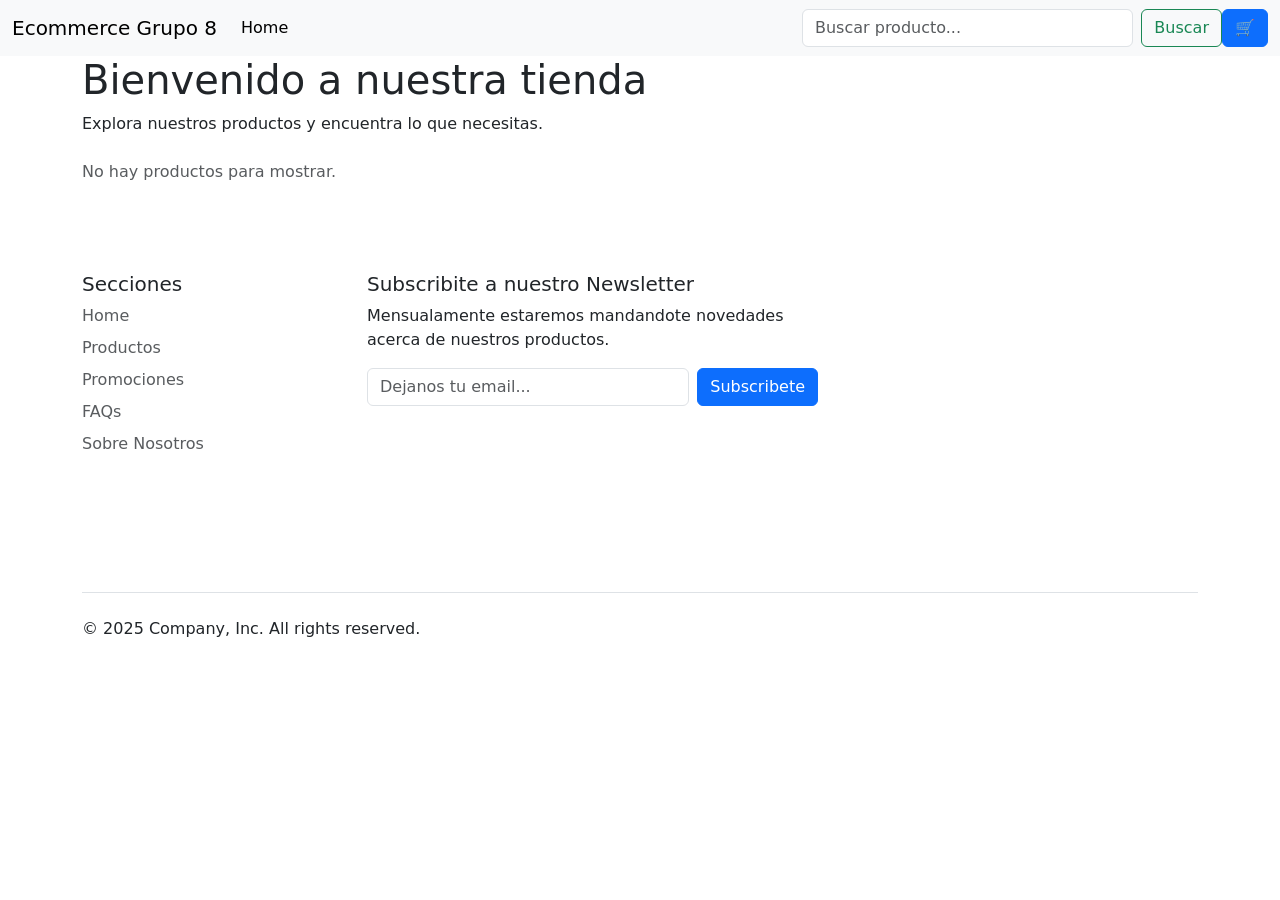
==== index.html @ 39a2ec5d "mejorar vizualizacion responsive del proyecto" ====
<!DOCTYPE html>
<html lang="en">
<head>
    <meta charset="UTF-8">
    <meta name="viewport" content="width=device-width, initial-scale=1.0">
    <link href="https://cdn.jsdelivr.net/npm/bootstrap@5.3.8/dist/css/bootstrap.min.css" rel="stylesheet" integrity="sha384-sRIl4kxILFvY47J16cr9ZwB07vP4J8+LH7qKQnuqkuIAvNWLzeN8tE5YBujZqJLB" crossorigin="anonymous">
    <link rel="stylesheet" href="./css/style.css">
    <title>Tienda</title>
</head>
<body>
    <header>
        <nav class="navbar navbar-expand-lg bg-body-tertiary">
  <div class="container-fluid">

    <!-- Logo -->
    <a class="navbar-brand" href="#">Ecommerce Grupo 8</a>

    <!-- Carrito SIEMPRE visible + Botón hamburguesa -->
    <div class="d-flex align-items-center gap-2 order-lg-3 ms-auto">
      <button class="btn btn-primary"
        type="button"
        data-bs-toggle="offcanvas"
        data-bs-target="#offcanvasRight">
        🛒
      </button>

      <button class="navbar-toggler" type="button"
        data-bs-toggle="collapse"
        data-bs-target="#navbarContent">
        <span class="navbar-toggler-icon"></span>
      </button>
    </div>

    <!-- Contenido colapsable -->
    <div class="collapse navbar-collapse order-lg-2" id="navbarContent">

      <!-- Menú -->
      <ul class="navbar-nav me-auto mb-2 mb-lg-0">
        <li class="nav-item">
          <a class="nav-link active" href="#">Home</a>
        </li>
      </ul>

      <!-- Buscador -->
      <form class="d-flex mt-3 mt-lg-0" role="search" id="search-form">
        <input class="form-control me-2" type="search" placeholder="Buscar producto..." id="search-input">
        <button class="btn btn-outline-success" type="submit">Buscar</button>
      </form>

    </div>
  </div>
</nav>

<!-- Offcanvas Carrito -->
<div class="offcanvas offcanvas-end" tabindex="-1" id="offcanvasRight">
  <div class="offcanvas-header">
    <h5 class="offcanvas-title">Carrito</h5>
    <button type="button" class="btn-close" data-bs-dismiss="offcanvas"></button>
  </div>

  <div class="offcanvas-body" id="cart-items">
    Tu carrito está vacío 🛒
  </div>
</div>

<!-- Modal Construcción -->
<div class="modal fade" id="modalConstruccion" tabindex="-1" aria-labelledby="modalConstruccionLabel" aria-hidden="true">
  <div class="modal-dialog modal-dialog-centered">
    <div class="modal-content">
      <div class="modal-header">
        <h5 class="modal-title" id="modalConstruccionLabel">Aviso</h5>
        <button type="button" class="btn-close" data-bs-dismiss="modal" aria-label="Close"></button>
      </div>
      <div class="modal-body text-center py-4">
        <p class="fs-5">Funcionalidad en construcción, ¡Muy pronto podrás realizar tus compras!</p>
      </div>
      <div class="modal-footer">
        <button type="button" class="btn btn-secondary" data-bs-dismiss="modal">Cerrar</button>
      </div>
    </div>
  </div>
</div>
    </header>
    <main>
        <div class="container">
            <h1>Bienvenido a nuestra tienda</h1>
            <p>Explora nuestros productos y encuentra lo que necesitas.</p>
        </div>
    </main>

   <section class="container my-4">
    <div id="products-container" class="row g-4"></div>
   </section>

    <footer>
    <div class="container"> 
      <footer class="py-5"> 
        <div class="row"> 
          <div class="col-6 col-md-2 mb-3"> 
            <h5>Secciones</h5> 
            <ul class="nav flex-column">
              <li class="nav-item mb-2">
                <a href="#" class="nav-link p-0 text-body-secondary">Home</a>
              </li> 
              <li class="nav-item mb-2">
                <a href="#" class="nav-link p-0 text-body-secondary">Productos</a>
              </li> <li class="nav-item mb-2">
                <a href="#" class="nav-link p-0 text-body-secondary">Promociones</a>
              </li> 
              <li class="nav-item mb-2">
                <a href="#" class="nav-link p-0 text-body-secondary">FAQs</a>
              </li> 
              <li class="nav-item mb-2">
                <a href="#" class="nav-link p-0 text-body-secondary">Sobre Nosotros</a>
              </li> 
            </ul> 
          </div> 
          <div class="col-md-5 offset-md-1 mb-3"> 
            <form> 
              <h5>Subscribite a nuestro Newsletter</h5> 
              <p>Mensualamente estaremos mandandote novedades acerca de nuestros productos.</p> 
              <div class="d-flex flex-column flex-sm-row w-100 gap-2"> 
                <label for="newsletter1" class="visually-hidden">Email</label> 
                <input id="newsletter1" type="email" class="form-control" placeholder="Dejanos tu email..."> 
                <button class="btn btn-primary" type="button">Subscribete</button> 
              </div> 
            </form> 
          </div> 
        </div> 
      </div> 
      <div class="container"> 
        <footer class="py-3 my-4"> 
          <div class="d-flex flex-column flex-sm-row justify-content-between py-4 my-4 border-top"> <p>© 2025 Company, Inc. All rights reserved.</p> <ul class="list-unstyled d-flex"> <li class="ms-3"><a class="link-body-emphasis" href="#" aria-label="Instagram"><svg class="bi" width="24" height="24"><use xlink:href="#instagram"></use></svg></a></li> <li class="ms-3"><a class="link-body-emphasis" href="#" aria-label="Facebook"><svg class="bi" width="24" height="24" aria-hidden="true"><use xlink:href="#facebook"></use></svg></a></li> </ul> </div> </footer> </div>
    </footer>
    <script src="./scripts/cart.js"></script>
    <script src="./scripts/main.js"></script>
    <script src="https://cdn.jsdelivr.net/npm/bootstrap@5.3.8/dist/js/bootstrap.bundle.min.js" integrity="sha384-FKyoEForCGlyvwx9Hj09JcYn3nv7wiPVlz7YYwJrWVcXK/BmnVDxM+D2scQbITxI" crossorigin="anonymous"></script>
</body>
</html>
---- css/style.css ----
.offcanvas-body {
  padding: 1rem;
}

.offcanvas.offcanvas-end {
  width: min(100vw, 420px);
}

.navbar-brand {
  max-width: calc(100vw - 150px);
  overflow: hidden;
  text-overflow: ellipsis;
  white-space: nowrap;
}

#search-form {
  width: min(100%, 420px);
}

.card-img-top {
  width: 100%;
  height: 220px;
  object-fit: contain;
  padding: 1rem;
  background-color: #f8f9fa;
}

.card-title {
  overflow-wrap: anywhere;
}

.card-text {
  overflow-wrap: anywhere;
}

.cart-item-card {
  transition: transform 0.2s ease;
}

.cart-item-card:hover {
  transform: scale(1.02);
}

/* Ajuste para que los botones de cantidad sean compactos */
.btn-sm {
  font-size: 0.75rem;
}

#product-container img {
  width: 100%;
  max-height: 520px;
  object-fit: contain;
  background-color: #f8f9fa;
}

@media (max-width: 767.98px) {
  body {
    overflow-x: hidden;
  }

  main .container,
  section.container,
  #product-container {
    padding-left: 1rem;
    padding-right: 1rem;
  }

  main h1 {
    font-size: clamp(1.75rem, 9vw, 2.25rem);
    line-height: 1.1;
  }

  #search-form {
    width: 100%;
  }

  #search-form .btn {
    flex: 0 0 auto;
  }

  .card-img-top {
    height: 190px;
  }

  .card-body .btn-sm {
    min-height: 36px;
  }

  #product-container {
    margin-top: 2rem !important;
    margin-bottom: 2rem !important;
  }

  #product-container h2 {
    font-size: 1.5rem;
  }

  #product-container h3 {
    font-size: 1.35rem;
  }

  #product-container .btn-lg {
    font-size: 1rem;
    padding: 0.75rem 1rem;
  }

  .offcanvas-body .card-body {
    align-items: flex-start !important;
  }

  .offcanvas-body img {
    flex: 0 0 56px;
    width: 56px !important;
    height: 56px !important;
  }
}

@media (max-width: 575.98px) {
  .navbar .order-lg-3 {
    margin-left: 0.5rem !important;
  }

  .navbar-brand {
    max-width: calc(100vw - 155px);
    font-size: 1rem;
  }

  main p,
  footer p {
    max-width: 34ch;
  }

  #search-form {
    flex-direction: column;
    gap: 0.5rem;
  }

  #search-form .form-control {
    margin-right: 0 !important;
  }

  .card-body .d-flex.justify-content-between {
    align-items: stretch !important;
    flex-direction: column;
    gap: 0.75rem;
  }

  .card-body .d-flex.gap-2 {
    width: 100%;
    flex-direction: column;
  }

  .card-body .d-flex.gap-2 .btn {
    width: 100%;
  }

  .offcanvas-body h6 {
    max-width: 46vw !important;
  }
}
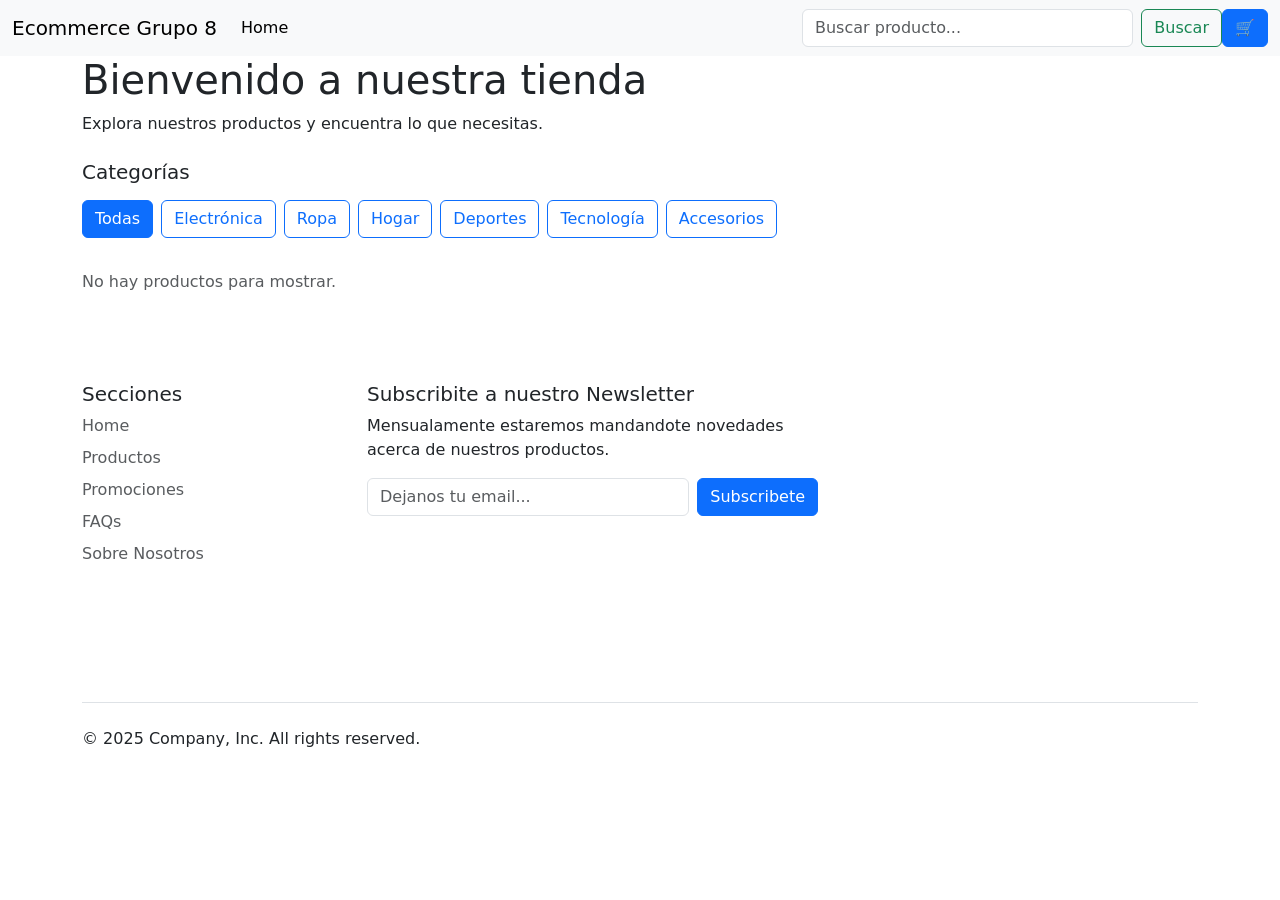
==== commit 0cb4e3d4: "Trabajo antes de sincronizar develop" ====
--- a/index.html
+++ b/index.html
@@ -82,15 +82,33 @@
 </div>
     </header>
     <main>
-        <div class="container">
-            <h1>Bienvenido a nuestra tienda</h1>
-            <p>Explora nuestros productos y encuentra lo que necesitas.</p>
-        </div>
-    </main>
 
-   <section class="container my-4">
+  
+  <div class="container">
+    <h1>Bienvenido a nuestra tienda</h1>
+    <p>Explora nuestros productos y encuentra lo que necesitas.</p>
+  </div>
+
+  <section class="container my-4">
+    <h5 class="mb-3">Categorías</h5>
+
+    <div class="category-scroll d-flex gap-2 pb-2" id="categorys-container">
+      <button class="btn btn-outline-primary active flex-shrink-0">Todas</button>
+      <button class="btn btn-outline-primary flex-shrink-0">Electrónica</button>
+      <button class="btn btn-outline-primary flex-shrink-0">Ropa</button>
+      <button class="btn btn-outline-primary flex-shrink-0">Hogar</button>
+      <button class="btn btn-outline-primary flex-shrink-0">Deportes</button>
+      <button class="btn btn-outline-primary flex-shrink-0">Tecnología</button>
+      <button class="btn btn-outline-primary flex-shrink-0">Accesorios</button>
+    </div>
+  </section>
+
+  
+  <section class="container my-4">
     <div id="products-container" class="row g-4"></div>
-   </section>
+  </section>
+
+</main>
 
     <footer>
     <div class="container"> 
--- a/css/style.css
+++ b/css/style.css
@@ -158,3 +158,16 @@
     max-width: 46vw !important;
   }
 }
+
+.category-scroll {
+  overflow-x: auto;
+  white-space: nowrap;
+  scroll-behavior: smooth;
+  -webkit-overflow-scrolling: touch;
+  padding-bottom: 5px;
+}
+
+/* Oculta scrollbar */
+.category-scroll::-webkit-scrollbar {
+  display: none;
+}
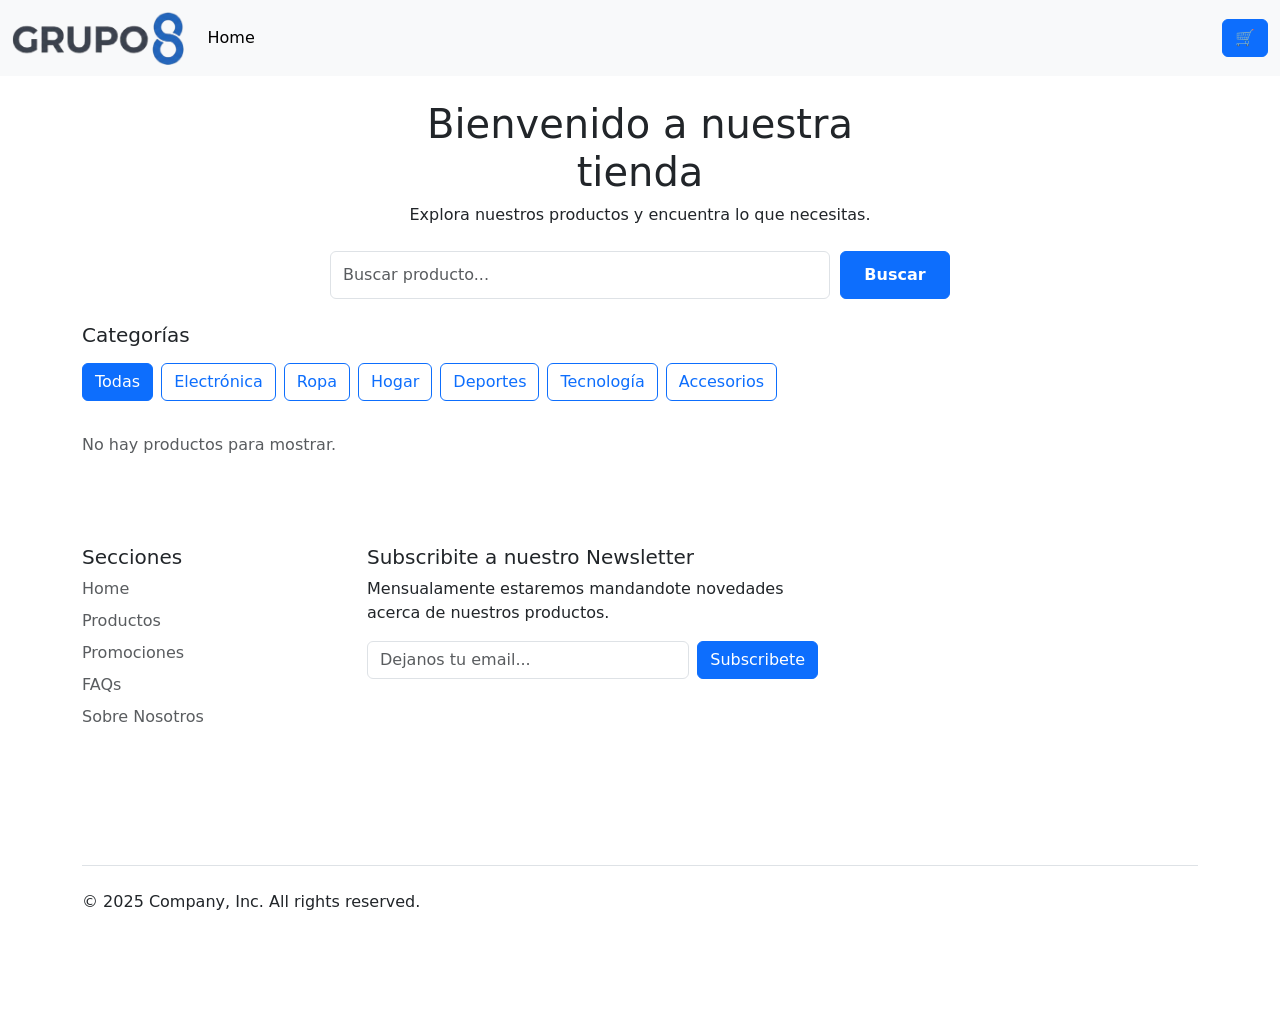
==== commit 10f37346: "Reestructuracion  de pantallas, detalles visuales, ordenamiento de codigo." ====
--- a/index.html
+++ b/index.html
@@ -3,9 +3,10 @@
 <head>
     <meta charset="UTF-8">
     <meta name="viewport" content="width=device-width, initial-scale=1.0">
+    <link rel="icon" type="image/png" href="./img/ICONO.png">
     <link href="https://cdn.jsdelivr.net/npm/bootstrap@5.3.8/dist/css/bootstrap.min.css" rel="stylesheet" integrity="sha384-sRIl4kxILFvY47J16cr9ZwB07vP4J8+LH7qKQnuqkuIAvNWLzeN8tE5YBujZqJLB" crossorigin="anonymous">
     <link rel="stylesheet" href="./css/style.css">
-    <title>Tienda</title>
+    <title>Grupo 8 - Ecommerce</title>
 </head>
 <body>
     <header>
@@ -13,7 +14,9 @@
   <div class="container-fluid">
 
     <!-- Logo -->
-    <a class="navbar-brand" href="#">Ecommerce Grupo 8</a>
+    <a class="navbar-brand" href="#">
+      <img src="./img/LogoSinFondo.png" alt="Ecommerce Grupo 8" class="site-logo">
+    </a>
 
     <!-- Carrito SIEMPRE visible + Botón hamburguesa -->
     <div class="d-flex align-items-center gap-2 order-lg-3 ms-auto">
@@ -40,12 +43,6 @@
           <a class="nav-link active" href="#">Home</a>
         </li>
       </ul>
-
-      <!-- Buscador -->
-      <form class="d-flex mt-3 mt-lg-0" role="search" id="search-form">
-        <input class="form-control me-2" type="search" placeholder="Buscar producto..." id="search-input">
-        <button class="btn btn-outline-success" type="submit">Buscar</button>
-      </form>
 
     </div>
   </div>
@@ -84,12 +81,19 @@
     <main>
 
   
-  <div class="container">
+  <div class="container intro-container">
     <h1>Bienvenido a nuestra tienda</h1>
     <p>Explora nuestros productos y encuentra lo que necesitas.</p>
   </div>
 
-  <section class="container my-4">
+  <section class="container search-section">
+    <form class="search-panel" role="search" id="search-form">
+      <input class="form-control search-input" type="search" placeholder="Buscar producto..." id="search-input">
+      <button class="btn search-button" type="submit">Buscar</button>
+    </form>
+  </section>
+
+  <section class="container category-section my-4">
     <h5 class="mb-3">Categorías</h5>
 
     <div class="category-scroll d-flex gap-2 pb-2" id="categorys-container">
--- a/css/style.css
+++ b/css/style.css
@@ -7,14 +7,20 @@
 }
 
 .navbar-brand {
+  display: inline-flex;
+  align-items: center;
   max-width: calc(100vw - 150px);
   overflow: hidden;
-  text-overflow: ellipsis;
-  white-space: nowrap;
-}
-
-#search-form {
-  width: min(100%, 420px);
+  padding-top: 0.2rem;
+  padding-bottom: 0.2rem;
+}
+
+.site-logo {
+  display: block;
+  width: auto;
+  height: 54px;
+  max-width: min(36vw, 220px);
+  object-fit: contain;
 }
 
 .card-img-top {
@@ -33,6 +39,15 @@
   overflow-wrap: anywhere;
 }
 
+.product-card {
+  cursor: pointer;
+}
+
+.product-card button,
+.product-card a {
+  cursor: pointer;
+}
+
 .cart-item-card {
   transition: transform 0.2s ease;
 }
@@ -53,6 +68,89 @@
   background-color: #f8f9fa;
 }
 
+.back-to-catalog {
+  display: inline-flex;
+  align-items: center;
+  gap: 0.4rem;
+  padding: 0.55rem 0.9rem;
+  color: #0d6efd;
+  font-weight: 600;
+  text-decoration: none;
+  border: 1px solid #0d6efd;
+  border-radius: 0.375rem;
+  background-color: #fff;
+  transition: color 0.2s ease, background-color 0.2s ease, border-color 0.2s ease;
+}
+
+.back-to-catalog:hover,
+.back-to-catalog:focus {
+  color: #fff;
+  background-color: #0d6efd;
+  border-color: #0d6efd;
+  text-decoration: none;
+}
+
+.intro-container {
+  width: min(100% - 2rem, 560px);
+  margin-top: 0.75rem;
+  margin-bottom: 0;
+  padding: 0.75rem 0;
+  text-align: center;
+}
+
+.intro-container h1 {
+  margin-bottom: 0.4rem;
+}
+
+.intro-container p {
+  margin-bottom: 0;
+}
+
+.search-section {
+  display: flex;
+  justify-content: center;
+  margin-top: 0.75rem;
+  margin-bottom: 1.5rem;
+}
+
+.search-panel {
+  display: flex;
+  width: min(100%, 620px);
+  gap: 0.6rem;
+}
+
+.search-input {
+  min-height: 48px;
+  font-size: 1rem;
+}
+
+.search-input:focus {
+  border-color: #0d6efd;
+  box-shadow: none;
+}
+
+.search-button {
+  min-width: 110px;
+  min-height: 48px;
+  font-size: 1rem;
+  font-weight: 600;
+  color: #fff;
+  background-color: #0d6efd;
+  border-color: #0d6efd;
+}
+
+.search-button:hover,
+.search-button:focus {
+  color: #fff;
+  background-color: #0b5ed7;
+  border-color: #0a58ca;
+}
+
+.category-section {
+  padding-top: 0;
+  padding-bottom: 0;
+}
+
 @media (max-width: 767.98px) {
   body {
     overflow-x: hidden;
@@ -70,16 +168,13 @@
     line-height: 1.1;
   }
 
-  #search-form {
-    width: 100%;
-  }
-
-  #search-form .btn {
-    flex: 0 0 auto;
-  }
-
   .card-img-top {
     height: 190px;
+  }
+
+  .site-logo {
+    height: 46px;
+    max-width: min(32vw, 180px);
   }
 
   .card-body .btn-sm {
@@ -125,18 +220,32 @@
     font-size: 1rem;
   }
 
+  .site-logo {
+    height: 38px;
+    max-width: calc(100vw - 175px);
+  }
+
   main p,
   footer p {
     max-width: 34ch;
   }
 
-  #search-form {
+  .intro-container {
+    width: calc(100% - 1.5rem);
+    padding: 0.75rem 0;
+    text-align: left;
+  }
+
+  .search-panel {
     flex-direction: column;
     gap: 0.5rem;
-  }
-
-  #search-form .form-control {
-    margin-right: 0 !important;
+    width: 100%;
+  }
+
+  .search-input,
+  .search-button {
+    width: 100%;
+    min-height: 48px;
   }
 
   .card-body .d-flex.justify-content-between {
@@ -167,7 +276,47 @@
   padding-bottom: 5px;
 }
 
-/* Oculta scrollbar */
 .category-scroll::-webkit-scrollbar {
   display: none;
-}+}
+
+
+.skeleton {
+  background: #eee;
+  background: linear-gradient(110deg, #ececec 8%, #f5f5f5 18%, #ececec 33%);
+  border: none;
+  background-size: 200% 100%;
+  animation: shimmer 1.5s linear infinite;
+}
+
+@keyframes shimmer {
+  to {
+    background-position-x: -200%;
+  }
+}
+
+.skeleton-text {
+  height: 1rem;
+  margin-bottom: 0.5rem;
+  border-radius: 4px;
+}
+
+.skeleton-title {
+  height: 2rem;
+  width: 60%;
+  margin-bottom: 1rem;
+  border-radius: 4px;
+}
+
+.skeleton-image {
+  width: 100%;
+  height: 100%;
+  min-height: 300px;
+  border-radius: 8px;
+}
+
+.skeleton-button {
+  height: 3rem;
+  width: 150px;
+  border-radius: 6px;
+}
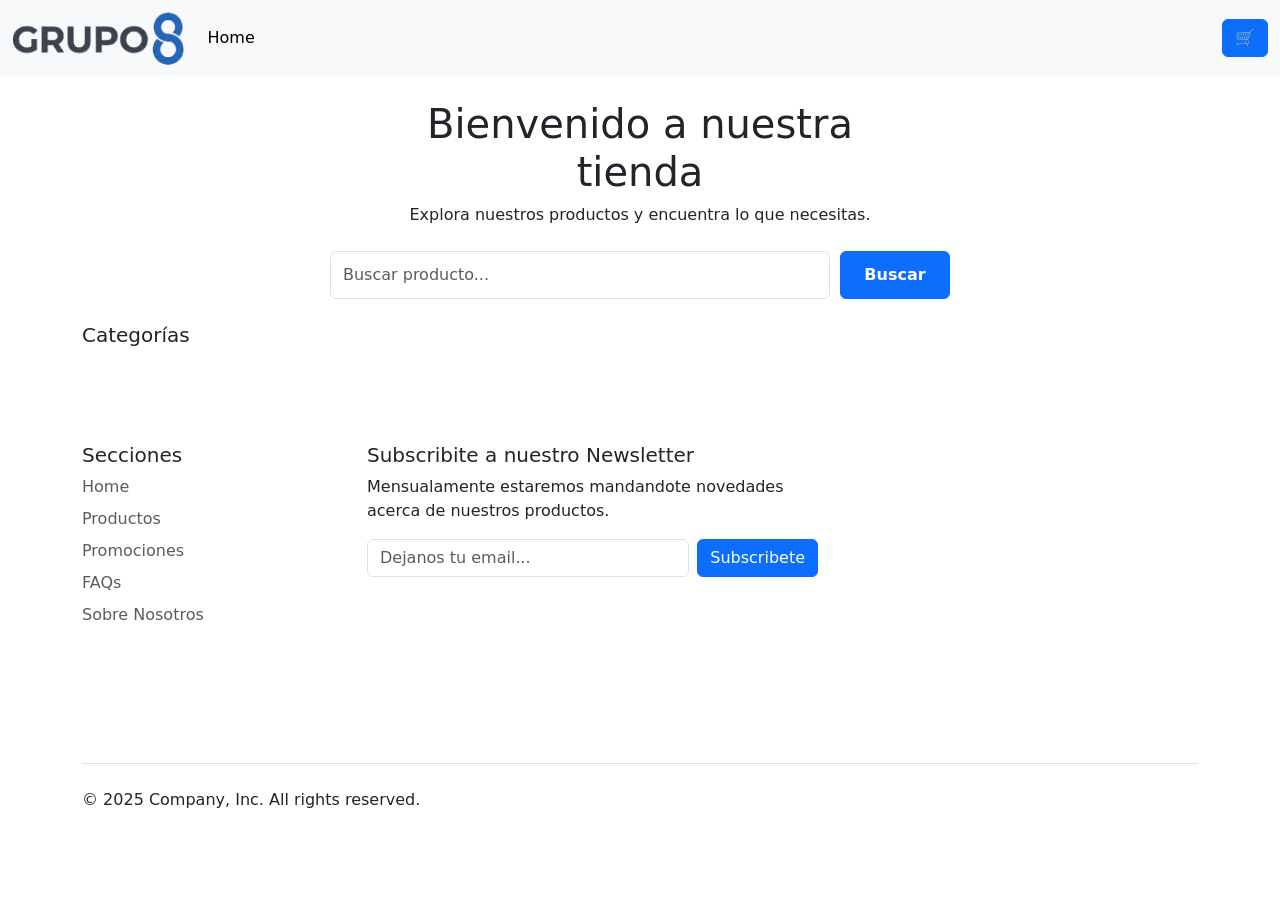
==== commit fdf10fca: "filtro en productos por categoria" ====
--- a/index.html
+++ b/index.html
@@ -65,11 +65,11 @@
   <div class="modal-dialog modal-dialog-centered">
     <div class="modal-content">
       <div class="modal-header">
-        <h5 class="modal-title" id="modalConstruccionLabel">Aviso</h5>
+        <h5 class="modal-title" id="modalConstruccionLabel">Felicitaciones 🥳</h5>
         <button type="button" class="btn-close" data-bs-dismiss="modal" aria-label="Close"></button>
       </div>
       <div class="modal-body text-center py-4">
-        <p class="fs-5">Funcionalidad en construcción, ¡Muy pronto podrás realizar tus compras!</p>
+        <p class="fs-5">Compra Completada! 🎉</p>
       </div>
       <div class="modal-footer">
         <button type="button" class="btn btn-secondary" data-bs-dismiss="modal">Cerrar</button>
@@ -97,13 +97,7 @@
     <h5 class="mb-3">Categorías</h5>
 
     <div class="category-scroll d-flex gap-2 pb-2" id="categorys-container">
-      <button class="btn btn-outline-primary active flex-shrink-0">Todas</button>
-      <button class="btn btn-outline-primary flex-shrink-0">Electrónica</button>
-      <button class="btn btn-outline-primary flex-shrink-0">Ropa</button>
-      <button class="btn btn-outline-primary flex-shrink-0">Hogar</button>
-      <button class="btn btn-outline-primary flex-shrink-0">Deportes</button>
-      <button class="btn btn-outline-primary flex-shrink-0">Tecnología</button>
-      <button class="btn btn-outline-primary flex-shrink-0">Accesorios</button>
+      
     </div>
   </section>
 
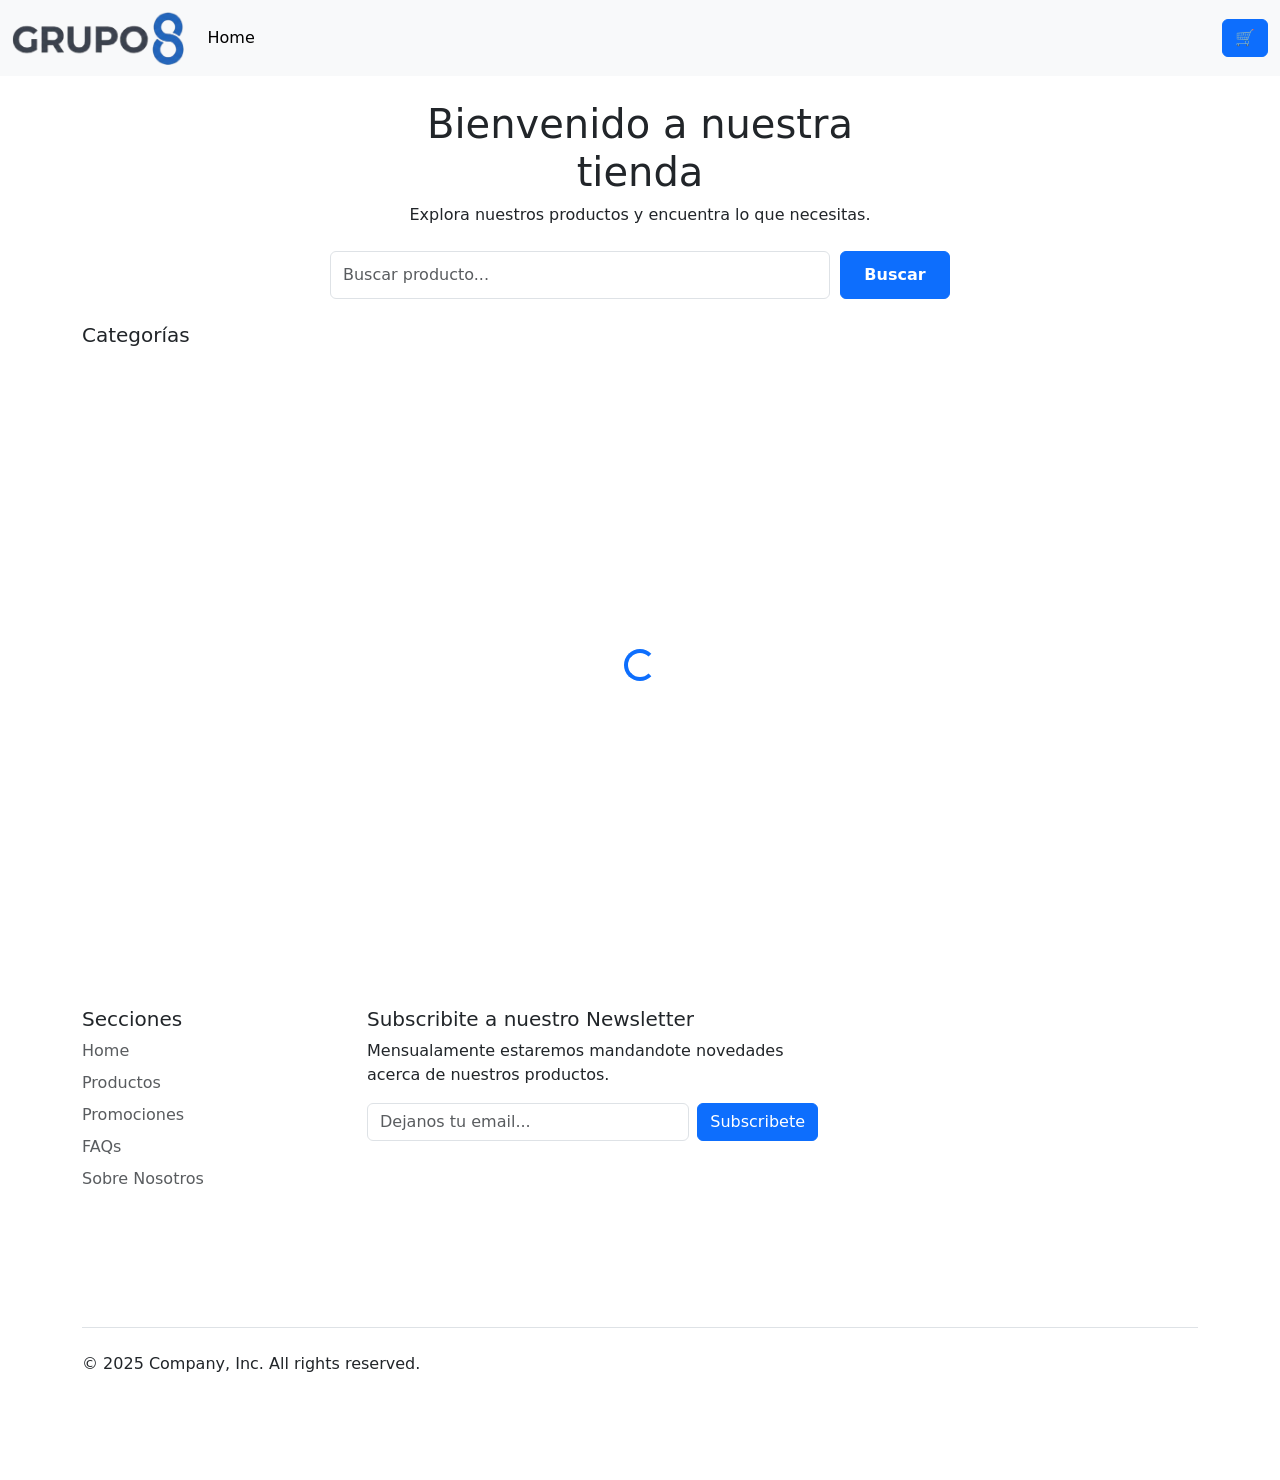
==== commit 52ec9c1c: "Barra de busqueda + spinner" ====
--- a/index.html
+++ b/index.html
@@ -79,12 +79,16 @@
 </div>
     </header>
     <main>
+      
+
 
   
   <div class="container intro-container">
     <h1>Bienvenido a nuestra tienda</h1>
     <p>Explora nuestros productos y encuentra lo que necesitas.</p>
   </div>
+  
+  
 
   <section class="container search-section">
     <form class="search-panel" role="search" id="search-form">
@@ -103,7 +107,15 @@
 
   
   <section class="container my-4">
-    <div id="products-container" class="row g-4"></div>
+    <div id="products-container" class="row g-4">
+      <div id="loader" class="d-flex justify-content-center align-items-center" style="height: 60vh;">
+  <div class="spinner-border text-primary" role="status">
+    <span class="visually-hidden">Cargando...</span>
+  </div>
+</div>
+
+
+    </div>
   </section>
 
 </main>
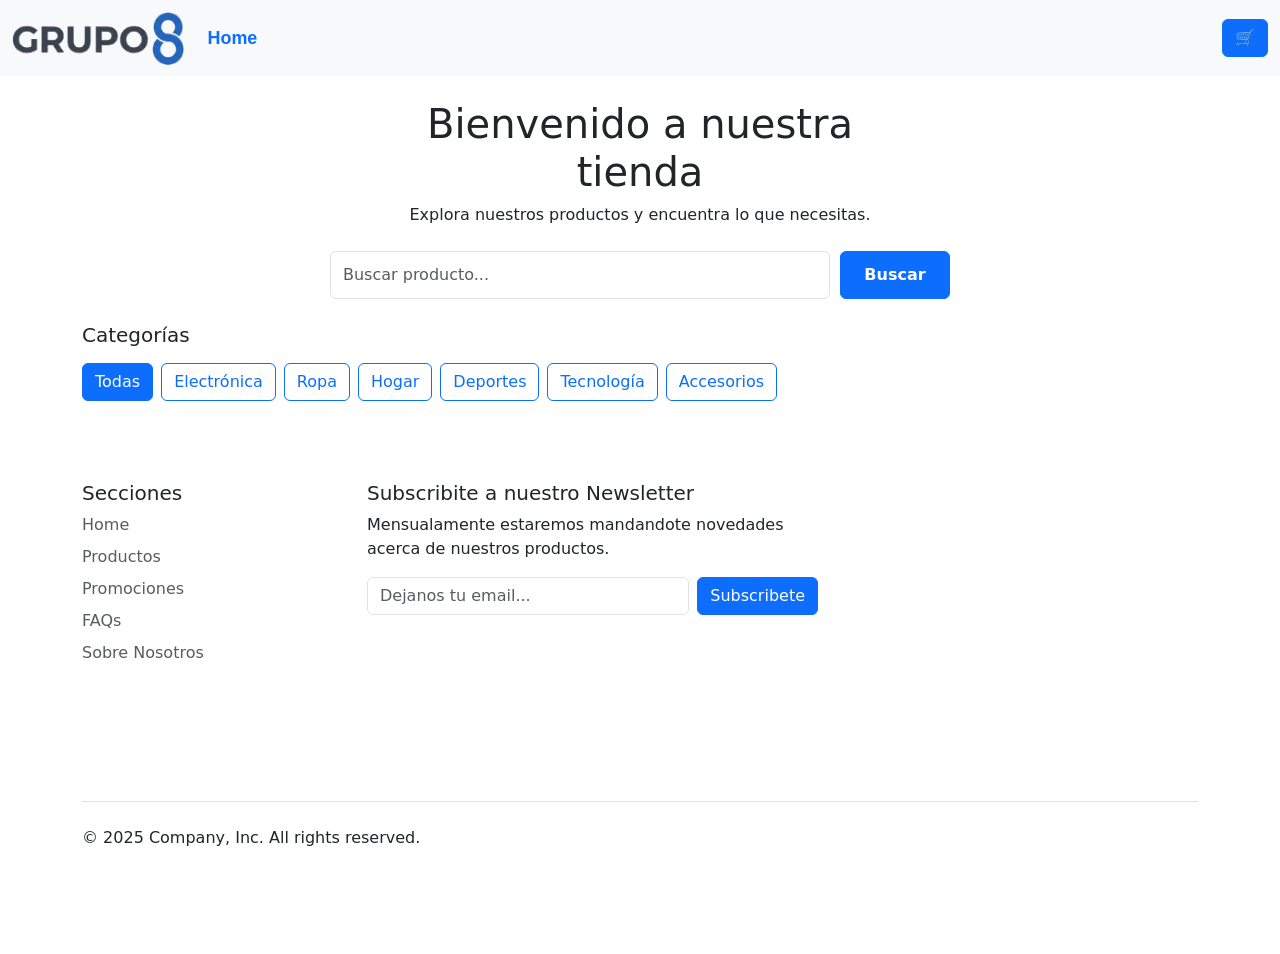
==== commit 6f9b98e9: "Cambios de stilos y demas del carrito" ====
--- a/index.html
+++ b/index.html
@@ -40,7 +40,7 @@
       <!-- Menú -->
       <ul class="navbar-nav me-auto mb-2 mb-lg-0">
         <li class="nav-item">
-          <a class="nav-link active" href="#">Home</a>
+          <a class="nav-link active nav-home-link" href="#">Home</a>
         </li>
       </ul>
 
@@ -65,11 +65,11 @@
   <div class="modal-dialog modal-dialog-centered">
     <div class="modal-content">
       <div class="modal-header">
-        <h5 class="modal-title" id="modalConstruccionLabel">Felicitaciones 🥳</h5>
+        <h5 class="modal-title" id="modalConstruccionLabel">Aviso</h5>
         <button type="button" class="btn-close" data-bs-dismiss="modal" aria-label="Close"></button>
       </div>
       <div class="modal-body text-center py-4">
-        <p class="fs-5">Compra Completada! 🎉</p>
+        <p class="fs-5">Funcionalidad en construcción, ¡Muy pronto podrás realizar tus compras!</p>
       </div>
       <div class="modal-footer">
         <button type="button" class="btn btn-secondary" data-bs-dismiss="modal">Cerrar</button>
@@ -79,16 +79,12 @@
 </div>
     </header>
     <main>
-      
-
 
   
   <div class="container intro-container">
     <h1>Bienvenido a nuestra tienda</h1>
     <p>Explora nuestros productos y encuentra lo que necesitas.</p>
   </div>
-  
-  
 
   <section class="container search-section">
     <form class="search-panel" role="search" id="search-form">
@@ -101,21 +97,19 @@
     <h5 class="mb-3">Categorías</h5>
 
     <div class="category-scroll d-flex gap-2 pb-2" id="categorys-container">
-      
+      <button class="btn btn-outline-primary active flex-shrink-0">Todas</button>
+      <button class="btn btn-outline-primary flex-shrink-0">Electrónica</button>
+      <button class="btn btn-outline-primary flex-shrink-0">Ropa</button>
+      <button class="btn btn-outline-primary flex-shrink-0">Hogar</button>
+      <button class="btn btn-outline-primary flex-shrink-0">Deportes</button>
+      <button class="btn btn-outline-primary flex-shrink-0">Tecnología</button>
+      <button class="btn btn-outline-primary flex-shrink-0">Accesorios</button>
     </div>
   </section>
 
   
   <section class="container my-4">
-    <div id="products-container" class="row g-4">
-      <div id="loader" class="d-flex justify-content-center align-items-center" style="height: 60vh;">
-  <div class="spinner-border text-primary" role="status">
-    <span class="visually-hidden">Cargando...</span>
-  </div>
-</div>
-
-
-    </div>
+    <div id="products-container" class="row g-4"></div>
   </section>
 
 </main>
--- a/css/style.css
+++ b/css/style.css
@@ -23,6 +23,19 @@
   object-fit: contain;
 }
 
+.nav-home-link {
+  font-family: "Segoe UI", Arial, sans-serif;
+  font-size: 1.12rem;
+  font-weight: 700;
+  letter-spacing: 0;
+  color: #0d6efd !important;
+}
+
+.nav-home-link:hover,
+.nav-home-link:focus {
+  color: #0a58ca !important;
+}
+
 .card-img-top {
   width: 100%;
   height: 220px;
@@ -49,11 +62,92 @@
 }
 
 .cart-item-card {
+  position: relative;
   transition: transform 0.2s ease;
 }
 
 .cart-item-card:hover {
   transform: scale(1.02);
+}
+
+.cart-item-img {
+  flex: 0 0 60px;
+  width: 60px;
+  height: 60px;
+  object-fit: cover;
+}
+
+.cart-item-info {
+  min-width: 0;
+}
+
+.cart-item-title {
+  max-width: 150px;
+}
+
+.cart-quantity-row {
+  gap: 0.5rem;
+}
+
+.cart-quantity-controls {
+  gap: 0.4rem;
+}
+
+.cart-quantity-btn {
+  min-width: 32px;
+  min-height: 32px;
+  padding: 0;
+  line-height: 1;
+}
+
+.cart-quantity-value {
+  min-width: 1.4rem;
+  text-align: center;
+}
+
+.cart-remove-btn {
+  position: absolute;
+  top: 0.35rem;
+  right: 0.35rem;
+  z-index: 2;
+  display: inline-flex;
+  align-items: center;
+  justify-content: center;
+  width: 34px;
+  height: 34px;
+  padding: 0;
+  color: #dc3545;
+  font-size: 1.35rem;
+  font-weight: 600;
+  line-height: 1;
+  border: 0;
+  border-radius: 50%;
+  background-color: transparent;
+}
+
+.cart-remove-btn:hover,
+.cart-remove-btn:focus {
+  color: #b02a37;
+  background-color: rgba(220, 53, 69, 0.1);
+  box-shadow: none;
+}
+
+.cart-actions {
+  display: flex;
+  flex-direction: column;
+  align-items: center;
+  gap: 0.6rem;
+}
+
+.cart-checkout-btn {
+  width: 100%;
+}
+
+.cart-clear-btn {
+  width: min(82%, 300px);
+  min-height: 42px;
+  font-size: 0.95rem;
+  font-weight: 600;
 }
 
 /* Ajuste para que los botones de cantidad sean compactos */
@@ -203,11 +297,15 @@
     align-items: flex-start !important;
   }
 
-  .offcanvas-body img {
+  .offcanvas-body .cart-item-img {
     flex: 0 0 56px;
     width: 56px !important;
     height: 56px !important;
   }
+
+  .offcanvas-body .cart-clear-btn {
+    width: min(86%, 280px);
+  }
 }
 
 @media (max-width: 575.98px) {
@@ -223,6 +321,10 @@
   .site-logo {
     height: 38px;
     max-width: calc(100vw - 175px);
+  }
+
+  .nav-home-link {
+    font-size: 1.05rem;
   }
 
   main p,
@@ -263,8 +365,51 @@
     width: 100%;
   }
 
-  .offcanvas-body h6 {
-    max-width: 46vw !important;
+  .offcanvas-body .cart-item-body {
+    gap: 0.75rem !important;
+    padding-right: 2.3rem;
+  }
+
+  .offcanvas-body .cart-item-title {
+    max-width: 100% !important;
+  }
+
+  .offcanvas-body .cart-quantity-row {
+    align-items: stretch !important;
+    flex-direction: column;
+    margin-top: 0.4rem;
+  }
+
+  .offcanvas-body .cart-quantity-controls {
+    justify-content: space-between;
+    width: 100%;
+  }
+
+  .offcanvas-body .cart-quantity-btn {
+    flex: 0 0 40px;
+    min-height: 38px;
+  }
+
+  .offcanvas-body .cart-quantity-value {
+    display: inline-flex;
+    align-items: center;
+    justify-content: center;
+    flex: 1;
+    min-height: 38px;
+    border-top: 1px solid #dee2e6;
+    border-bottom: 1px solid #dee2e6;
+  }
+
+  .offcanvas-body .cart-remove-btn {
+    top: 0.3rem;
+    right: 0.3rem;
+    width: 38px;
+    height: 38px;
+    font-size: 1.45rem;
+  }
+
+  .offcanvas-body .cart-clear-btn {
+    width: min(90%, 260px);
   }
 }
 
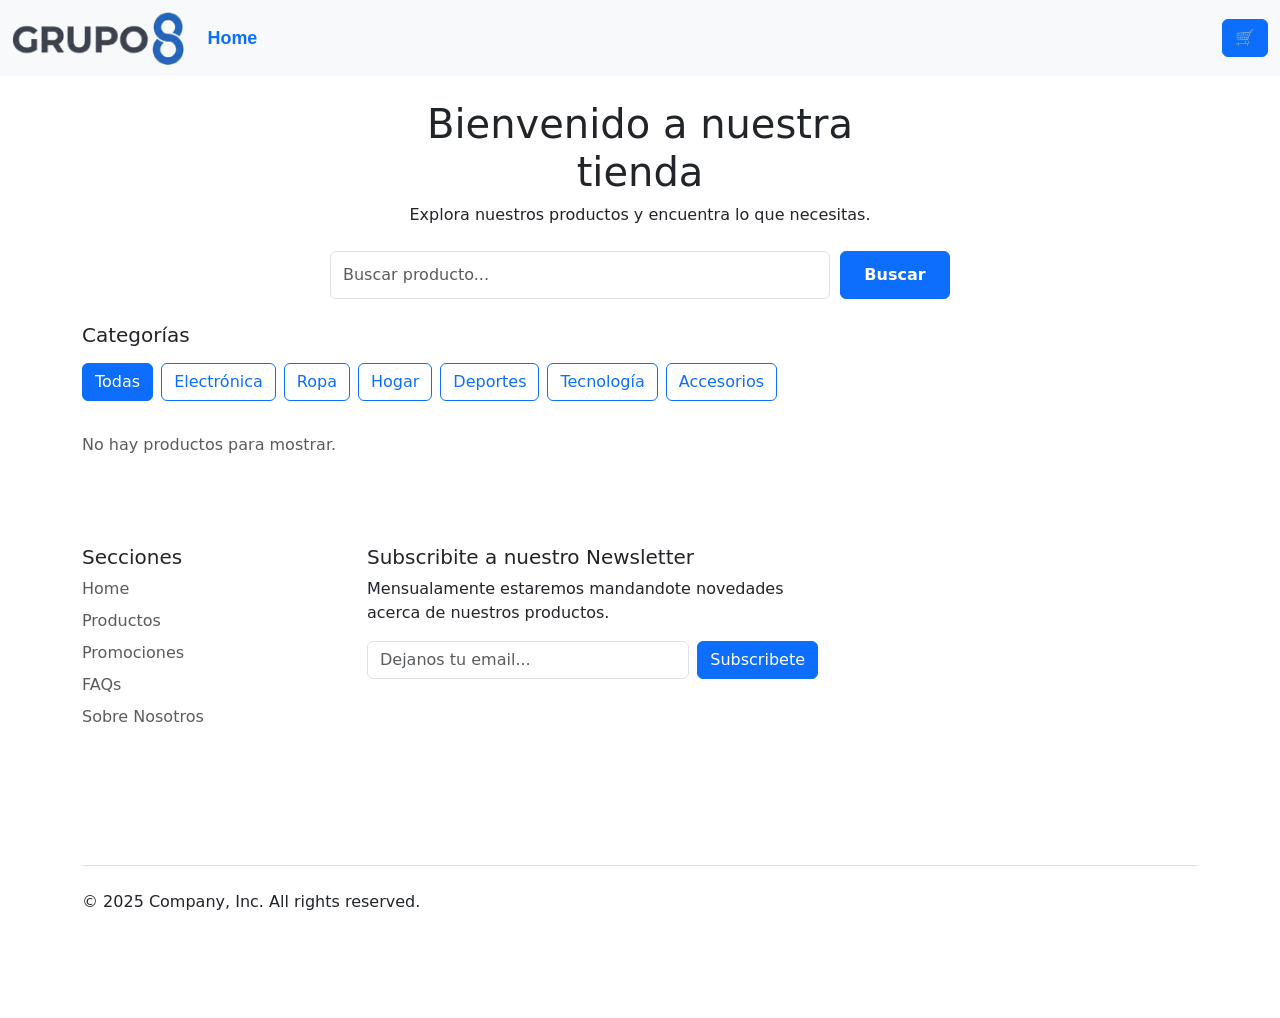
==== commit 0296fd10: "implementacion de skeleton en la home" ====
--- a/index.html
+++ b/index.html
@@ -155,6 +155,7 @@
           <div class="d-flex flex-column flex-sm-row justify-content-between py-4 my-4 border-top"> <p>© 2025 Company, Inc. All rights reserved.</p> <ul class="list-unstyled d-flex"> <li class="ms-3"><a class="link-body-emphasis" href="#" aria-label="Instagram"><svg class="bi" width="24" height="24"><use xlink:href="#instagram"></use></svg></a></li> <li class="ms-3"><a class="link-body-emphasis" href="#" aria-label="Facebook"><svg class="bi" width="24" height="24" aria-hidden="true"><use xlink:href="#facebook"></use></svg></a></li> </ul> </div> </footer> </div>
     </footer>
     <script src="./scripts/cart.js"></script>
+    <script src="./scripts/skeleton.js"></script>
     <script src="./scripts/main.js"></script>
     <script src="https://cdn.jsdelivr.net/npm/bootstrap@5.3.8/dist/js/bootstrap.bundle.min.js" integrity="sha384-FKyoEForCGlyvwx9Hj09JcYn3nv7wiPVlz7YYwJrWVcXK/BmnVDxM+D2scQbITxI" crossorigin="anonymous"></script>
 </body>
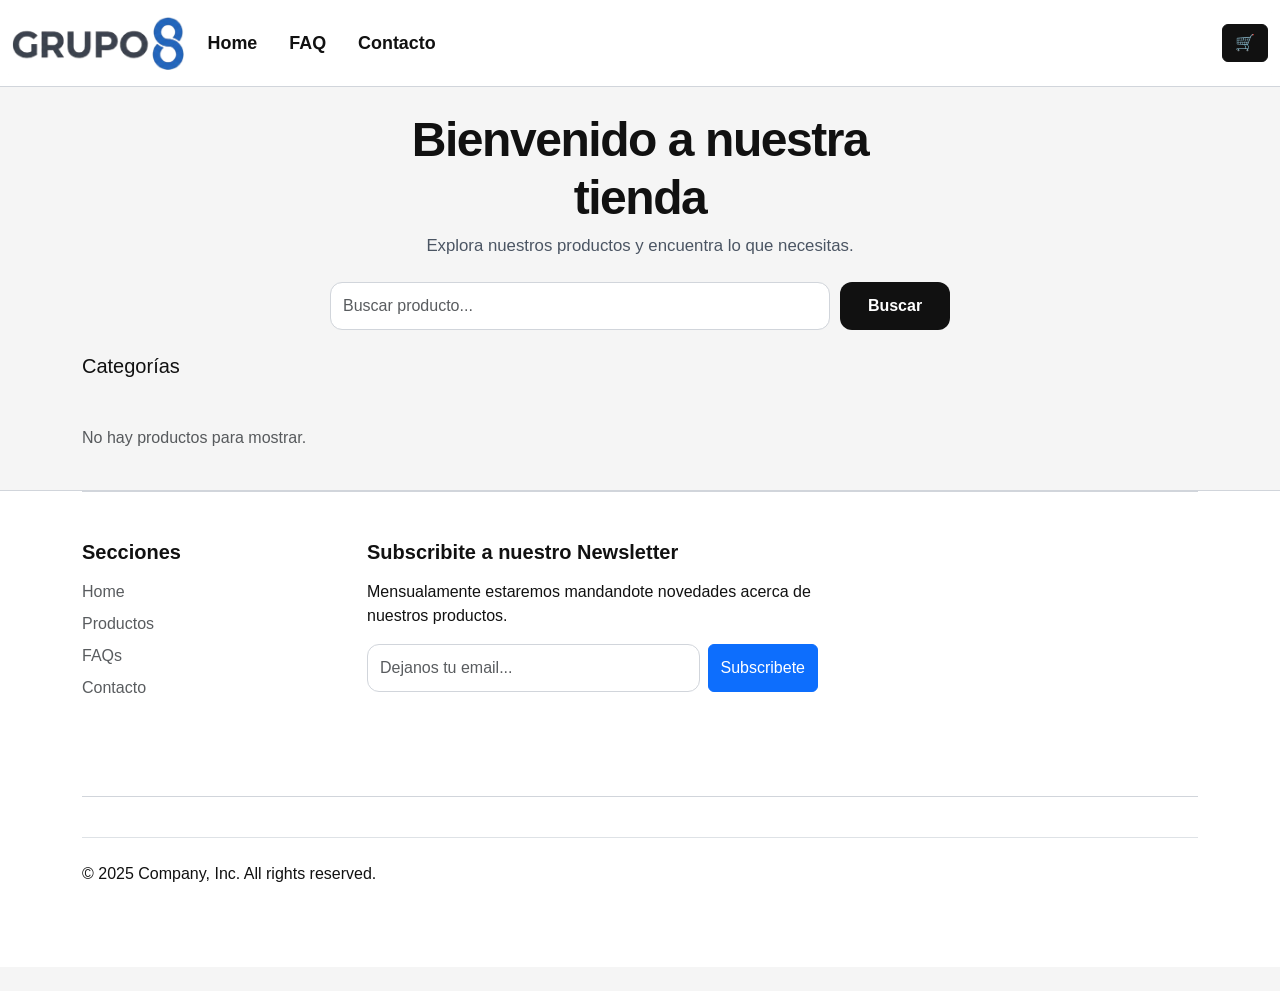
==== commit 3ad67693: "Estilos finales web + html contacto y faq" ====
--- a/index.html
+++ b/index.html
@@ -38,11 +38,21 @@
     <div class="collapse navbar-collapse order-lg-2" id="navbarContent">
 
       <!-- Menú -->
-      <ul class="navbar-nav me-auto mb-2 mb-lg-0">
-        <li class="nav-item">
-          <a class="nav-link active nav-home-link" href="#">Home</a>
-        </li>
-      </ul>
+      <ul class="navbar-nav me-auto mb-2 mb-lg-0 gap-lg-3">
+
+  <li class="nav-item">
+    <a class="nav-link active nav-home-link" href="../index.html">Home</a>
+  </li>
+
+  <li class="nav-item">
+    <a class="nav-link nav-home-link" href="./docs/faq.html">FAQ</a>
+  </li>
+
+  <li class="nav-item">
+    <a class="nav-link nav-home-link" href="./docs/contacto.html">Contacto</a>
+  </li>
+
+</ul>
 
     </div>
   </div>
@@ -65,11 +75,11 @@
   <div class="modal-dialog modal-dialog-centered">
     <div class="modal-content">
       <div class="modal-header">
-        <h5 class="modal-title" id="modalConstruccionLabel">Aviso</h5>
+        <h5 class="modal-title" id="modalConstruccionLabel">Compra Completada 🥳</h5>
         <button type="button" class="btn-close" data-bs-dismiss="modal" aria-label="Close"></button>
       </div>
       <div class="modal-body text-center py-4">
-        <p class="fs-5">Funcionalidad en construcción, ¡Muy pronto podrás realizar tus compras!</p>
+        <p class="fs-5">Tu pedido esta Completado!</p>
       </div>
       <div class="modal-footer">
         <button type="button" class="btn btn-secondary" data-bs-dismiss="modal">Cerrar</button>
@@ -97,13 +107,7 @@
     <h5 class="mb-3">Categorías</h5>
 
     <div class="category-scroll d-flex gap-2 pb-2" id="categorys-container">
-      <button class="btn btn-outline-primary active flex-shrink-0">Todas</button>
-      <button class="btn btn-outline-primary flex-shrink-0">Electrónica</button>
-      <button class="btn btn-outline-primary flex-shrink-0">Ropa</button>
-      <button class="btn btn-outline-primary flex-shrink-0">Hogar</button>
-      <button class="btn btn-outline-primary flex-shrink-0">Deportes</button>
-      <button class="btn btn-outline-primary flex-shrink-0">Tecnología</button>
-      <button class="btn btn-outline-primary flex-shrink-0">Accesorios</button>
+      
     </div>
   </section>
 
@@ -126,14 +130,12 @@
               </li> 
               <li class="nav-item mb-2">
                 <a href="#" class="nav-link p-0 text-body-secondary">Productos</a>
-              </li> <li class="nav-item mb-2">
-                <a href="#" class="nav-link p-0 text-body-secondary">Promociones</a>
+               
+              <li class="nav-item mb-2">
+                <a href="./docs/faq.html" class="nav-link p-0 text-body-secondary">FAQs</a>
               </li> 
               <li class="nav-item mb-2">
-                <a href="#" class="nav-link p-0 text-body-secondary">FAQs</a>
-              </li> 
-              <li class="nav-item mb-2">
-                <a href="#" class="nav-link p-0 text-body-secondary">Sobre Nosotros</a>
+                <a href="./docs/contacto.html" class="nav-link p-0 text-body-secondary">Contacto</a>
               </li> 
             </ul> 
           </div> 
--- a/css/style.css
+++ b/css/style.css
@@ -465,3 +465,306 @@
   width: 150px;
   border-radius: 6px;
 }
+
+
+
+
+/* Tipografía y mas estilos globales */
+@import url('https://fonts.googleapis.com/css2?family=Inter:wght@400;500;600;700&display=swap');
+
+:root {
+  --color-bg: #f5f5f5;
+  --color-surface: #ffffff;
+  --color-primary: #111111;
+  --color-secondary: #4b5563;
+  --color-border: #d1d5db;
+  --color-hover: #1f1f1f;
+  --color-light: #fafafa;
+  --shadow-soft: 0 4px 18px rgba(0, 0, 0, 0.06);
+  --transition-fast: 0.2s ease;
+}
+
+body {
+  font-family: 'Inter', sans-serif;
+  background-color: var(--color-bg);
+  color: var(--color-primary);
+  line-height: 1.5;
+}
+
+
+
+.navbar {
+  background-color: rgba(255, 255, 255, 0.92) !important;
+  backdrop-filter: blur(10px);
+  border-bottom: 1px solid var(--color-border);
+  padding-top: 0.8rem;
+  padding-bottom: 0.8rem;
+}
+
+.nav-home-link {
+  color: var(--color-primary) !important;
+  transition: color var(--transition-fast);
+}
+
+.nav-home-link:hover,
+.nav-home-link:focus {
+  color: var(--color-secondary) !important;
+}
+
+
+.navbar .btn-primary {
+  background-color: var(--color-primary);
+  border-color: var(--color-primary);
+  color: #fff;
+  transition: all var(--transition-fast);
+}
+
+.navbar .btn-primary:hover,
+.navbar .btn-primary:focus {
+  background-color: var(--color-hover);
+  border-color: var(--color-hover);
+  transform: translateY(-1px);
+}
+
+
+
+.intro-container h1 {
+  font-size: clamp(2rem, 5vw, 3rem);
+  font-weight: 700;
+  letter-spacing: -0.03em;
+  color: var(--color-primary);
+}
+
+.intro-container p {
+  color: var(--color-secondary);
+  font-size: 1.05rem;
+}
+
+
+
+.search-input {
+  border: 1px solid var(--color-border);
+  border-radius: 12px;
+  background-color: var(--color-surface);
+  transition: all var(--transition-fast);
+}
+
+.search-input:focus {
+  border-color: var(--color-primary);
+  box-shadow: 0 0 0 3px rgba(17, 17, 17, 0.08);
+}
+
+.search-button {
+  border-radius: 12px;
+  background-color: var(--color-primary);
+  border: none;
+  transition: all var(--transition-fast);
+}
+
+.search-button:hover,
+.search-button:focus {
+  background-color: var(--color-hover);
+  transform: translateY(-1px);
+}
+
+
+
+.category-filter-btn,
+.btn-outline-primary {
+  border-radius: 999px !important;
+  border: 1px solid var(--color-border) !important;
+  background-color: #fff !important;
+  color: var(--color-primary) !important;
+  transition: all var(--transition-fast);
+}
+
+.category-filter-btn:hover,
+.btn-outline-primary:hover,
+.category-filter-btn.active,
+.btn-outline-primary.active {
+  background-color: var(--color-primary) !important;
+  color: #fff !important;
+  border-color: var(--color-primary) !important;
+}
+
+
+
+.card {
+  border: 1px solid #ececec;
+  border-radius: 18px;
+  overflow: hidden;
+  background-color: var(--color-surface);
+  transition:
+    transform var(--transition-fast),
+    box-shadow var(--transition-fast);
+  box-shadow: none;
+}
+
+.card:hover {
+  transform: translateY(-4px);
+  box-shadow: var(--shadow-soft);
+}
+
+.card-img-top {
+  background-color: #f9f9f9;
+}
+
+.card-title {
+  font-size: 1rem;
+  font-weight: 600;
+  color: var(--color-primary);
+}
+
+.card-text {
+  color: var(--color-secondary) !important;
+  font-size: 0.92rem;
+}
+
+
+.fw-bold.fs-5 {
+  color: var(--color-primary);
+  font-weight: 700 !important;
+}
+
+
+.add-to-cart-btn {
+  background-color: var(--color-primary) !important;
+  border: none !important;
+  border-radius: 10px;
+  font-weight: 600;
+  transition: all var(--transition-fast);
+}
+
+.add-to-cart-btn:hover,
+.add-to-cart-btn:focus {
+  background-color: var(--color-hover) !important;
+  transform: scale(1.02);
+}
+
+
+
+.offcanvas {
+  border-left: 1px solid var(--color-border);
+  background-color: var(--color-surface);
+}
+
+.offcanvas-title {
+  font-weight: 700;
+}
+
+.cart-item-card {
+  border: 1px solid #ededed;
+  border-radius: 14px;
+  background-color: #fff;
+  padding: 0.5rem;
+}
+
+
+
+footer {
+  background-color: #ffffff;
+  border-top: 1px solid var(--color-border);
+}
+
+footer h5 {
+  font-weight: 600;
+  margin-bottom: 1rem;
+}
+
+footer a {
+  color: var(--color-secondary) !important;
+  transition: color var(--transition-fast);
+}
+
+footer a:hover,
+footer a:focus {
+  color: var(--color-primary) !important;
+}
+
+
+button,
+.btn,
+a,
+input {
+  transition:
+    background-color var(--transition-fast),
+    color var(--transition-fast),
+    border-color var(--transition-fast),
+    transform var(--transition-fast);
+}
+
+
+
+button:focus-visible,
+a:focus-visible,
+input:focus-visible {
+  outline: 3px solid rgba(17, 17, 17, 0.2);
+  outline-offset: 2px;
+}
+
+
+
+@media (max-width: 768px) {
+  .intro-container {
+    text-align: center;
+  }
+
+  .card {
+    border-radius: 16px;
+  }
+
+  .search-input,
+  .search-button {
+    min-height: 50px;
+  }
+}
+
+
+/* FAQ */
+
+.accordion-item {
+  border: 1px solid #e5e7eb;
+  border-radius: 14px !important;
+  overflow: hidden;
+  background-color: #fff;
+}
+
+.accordion-button {
+  font-weight: 600;
+  background-color: #fff;
+  color: #111111;
+  box-shadow: none !important;
+}
+
+.accordion-button:not(.collapsed) {
+  background-color: #111111;
+  color: #fff;
+}
+
+.accordion-button:focus {
+  box-shadow: none;
+  border-color: transparent;
+}
+
+/* CONTACTO */
+
+.form-control {
+  border-radius: 12px;
+  min-height: 48px;
+  border: 1px solid #d1d5db;
+}
+
+.form-control:focus {
+  border-color: #111111;
+  box-shadow: 0 0 0 3px rgba(17, 17, 17, 0.08);
+}
+
+textarea.form-control {
+  min-height: 140px;
+  resize: vertical;
+}
+
+.form-label {
+  font-weight: 600;
+  color: #111111;
+}
